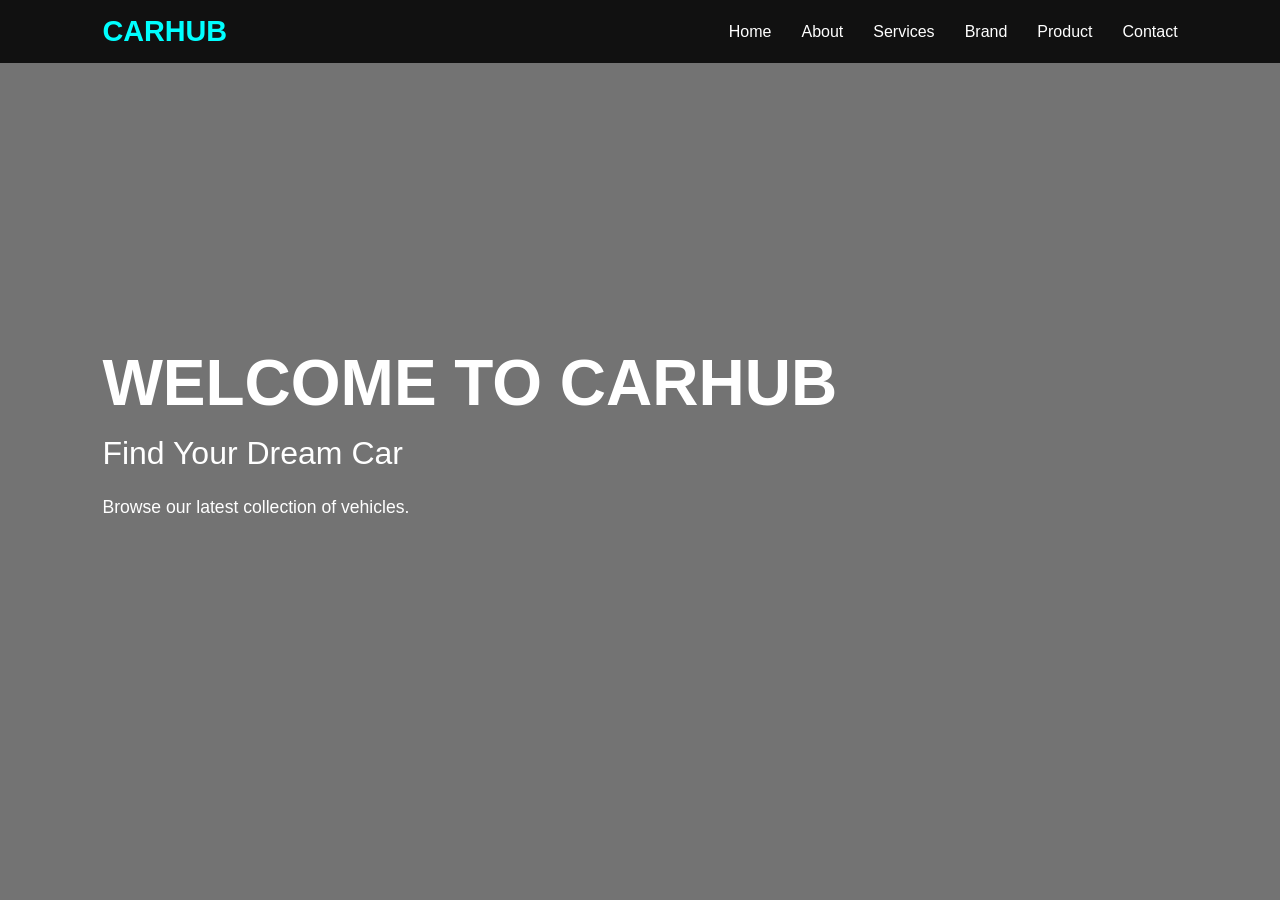
==== index.html @ b4b076c3 "done" ====
<!doctype html>
<html lang="en">
  <head>
    <meta charset="UTF-8" />
    <meta name="viewport" content="width=device-width, initial-scale=1.0" />
    <title>Document</title>
    <link rel="stylesheet" href="css/home.css" />
  </head>
  <body>
    <header>
      <div class="nav-home">
        <div class="nav">
          <h3>CARHUB</h3>
          <ul>
            <li><a href="#">Home</a></li>
            <li><a href="#">About</a></li>
            <li><a href="#">Services</a></li>
            <li><a href="#">Brand</a></li>
            <li><a href="#">Product</a></li>
            <li><a href="#Contact">Contact</a></li>
          </ul>
        </div>
      </div>
      <div id="home">
  <h1>Welcome to CARHUB</h1>
  <h2>Find Your Dream Car</h2>
  <p>Browse our latest collection of vehicles.</p>
</div>
    </header>
  </body>
</html>
---- css/home.css ----
/* ===== RESET ===== */
* {
    margin: 0;
    padding: 0;
    box-sizing: border-box;
}

body {
    font-family: 'Lucida Sans', Geneva, Verdana, sans-serif;
}

/* ===== NAVBAR ===== */
.nav-home {
    background-color: #111;
    padding: 15px 8%;
    position: fixed;
    width: 100%;
    top: 0;
    left: 0;
    z-index: 1000;
}

.nav {
    display: flex;
    justify-content: space-between;
    align-items: center;
}

.nav h3 {
    color: aqua;
    font-size: 1.8rem;
    font-weight: bold;
    cursor: pointer;
}

.nav ul {
    list-style: none;
    display: flex;
    gap: 30px;
}

.nav ul li a {
    text-decoration: none;
    color: white;
    font-size: 1rem;
    transition: color 0.3s ease;
}

.nav ul li a:hover {
    color: aqua;
}

/* ===== HERO SECTION ===== */
#home {
    position: relative;
    min-height: 100vh;

    background-image: url("https://images.unsplash.com/photo-1562003596-a5827707367d?q=80&w=1170&auto=format&fit=crop");
    background-size: cover;
    background-position: center;
    background-repeat: no-repeat;

    display: flex;
    flex-direction: column;
    justify-content: center;
    align-items: flex-start;

    padding: 0 8%;
    color: white;
}

/* Dark Overlay */
#home::before {
    content: "";
    position: absolute;
    inset: 0;
    background: rgba(0, 0, 0, 0.55);
}

/* Keep content above overlay */
#home h1,
#home h2,
#home p,
#home .btn {
    position: relative;
    z-index: 1;
}

#home h1 {
    font-size: 4rem;
    text-transform: uppercase;
    margin-bottom: 15px;
}

#home h2 {
    font-size: 2rem;
    margin-bottom: 20px;
    font-weight: 400;
}

#home p {
    max-width: 600px;
    font-size: 1.1rem;
    line-height: 1.8;
    margin-bottom: 30px;
}

/* ===== BUTTON ===== */
.btn {
    position: relative;
    z-index: 1;
    display: inline-block;
    padding: 14px 32px;
    background: aqua;
    color: #111;
    text-decoration: none;
    border-radius: 5px;
    font-weight: bold;
    transition: 0.3s ease;
}

.btn:hover {
    transform: translateY(-3px);
}
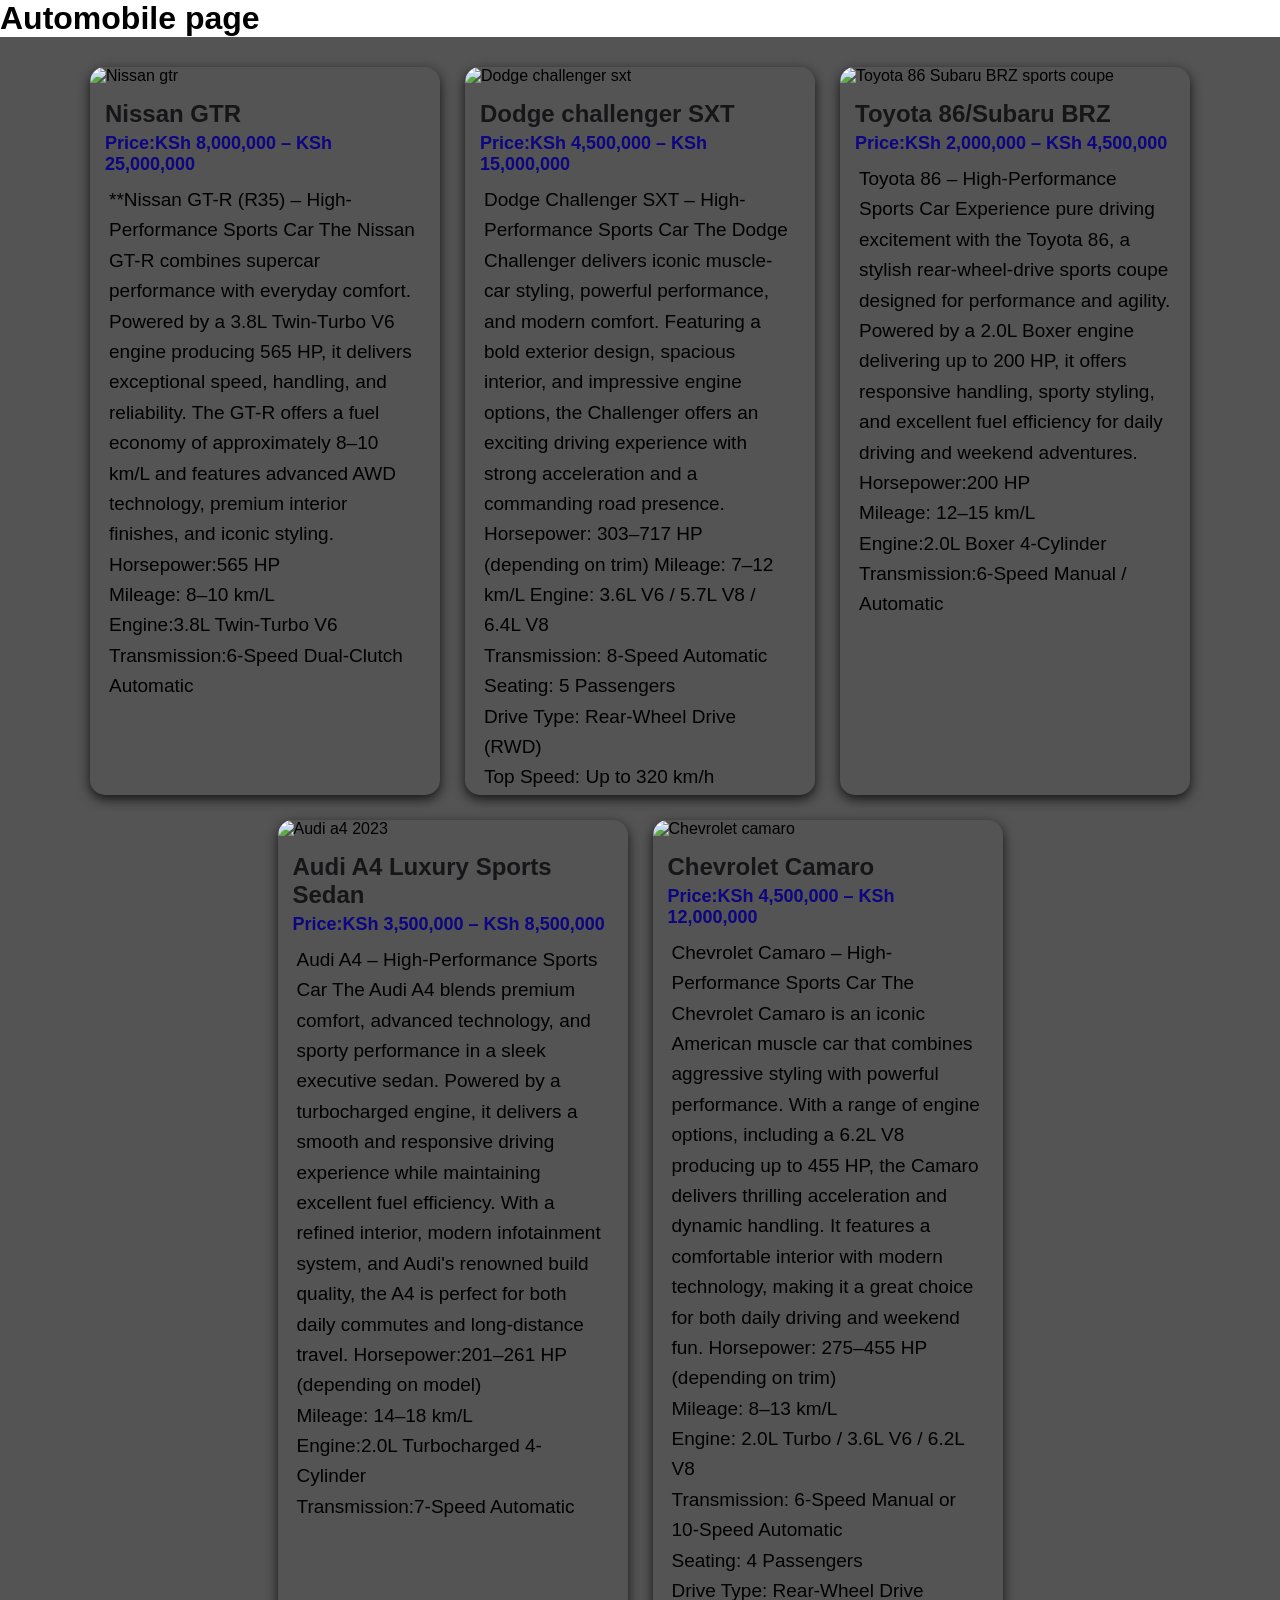
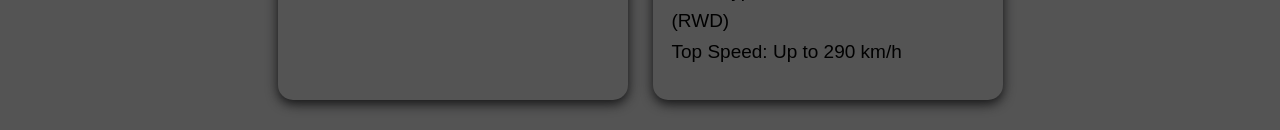
==== commit 08fd4688: "done with product" ====
--- a/index.html
+++ b/index.html
@@ -1,31 +1,90 @@
-<!doctype html>
+<!DOCTYPE html>
 <html lang="en">
-  <head>
-    <meta charset="UTF-8" />
-    <meta name="viewport" content="width=device-width, initial-scale=1.0" />
+<head> 
+    <meta charset="UTF-8">
+    <meta name="viewport" content="width=device-width, initial-scale=1.0">
     <title>Document</title>
-    <link rel="stylesheet" href="css/home.css" />
-  </head>
-  <body>
-    <header>
-      <div class="nav-home">
-        <div class="nav">
-          <h3>CARHUB</h3>
-          <ul>
-            <li><a href="#">Home</a></li>
-            <li><a href="#">About</a></li>
-            <li><a href="#">Services</a></li>
-            <li><a href="#">Brand</a></li>
-            <li><a href="#">Product</a></li>
-            <li><a href="#Contact">Contact</a></li>
-          </ul>
-        </div>
-      </div>
-      <div id="home">
-  <h1>Welcome to CARHUB</h1>
-  <h2>Find Your Dream Car</h2>
-  <p>Browse our latest collection of vehicles.</p>
-</div>
-    </header>
-  </body>
-</html>
+    <link rel="stylesheet" href="Css/prd.css">
+</head>
+<body>
+    <h1>Automobile page</h1>
+    <main>
+        <div class="image-container">
+       <img src="https://images.unsplash.com/photo-1494697536454-6f39e2cc972d?w=500&auto=format&fit=crop&q=60&ixlib=rb-4.1.0&ixid=M3wxMjA3fDB8MHxzZWFyY2h8Nnx8Y2FyJTIwaW1hZ2VzfGVufDB8fDB8fHww" alt="Nissan gtr">
+       <h3>Nissan GTR</h3>
+       <h4>Price:KSh 8,000,000 – KSh 25,000,000</h4>
+       <p>**Nissan GT-R (R35) – High-Performance Sports Car
+        
+        The Nissan GT-R combines supercar performance with everyday comfort. Powered by a 3.8L Twin-Turbo V6 engine producing 565 HP, it delivers exceptional speed, handling, and reliability. The GT-R offers a fuel economy of approximately 8–10 km/L and features advanced AWD technology, premium interior finishes, and iconic styling.
+
+Horsepower:565 HP <br>
+Mileage: 8–10 km/L <br>
+Engine:3.8L Twin-Turbo V6 <br>
+Transmission:6-Speed Dual-Clutch Automatic <br>
+</p>
+    </div>
+       <div class="image-container">
+       <img src="https://images.unsplash.com/photo-1506610654-064fbba4780c?w=500&auto=format&fit=crop&q=60&ixlib=rb-4.1.0&ixid=M3wxMjA3fDB8MHxzZWFyY2h8MTl8fHNwb3J0cyUyMGNhcnxlbnwwfHwwfHx8MA%3D%3D" alt="Dodge challenger sxt">
+       <h3>Dodge challenger SXT</h3>
+       </h3>
+       <h4>Price:KSh 4,500,000 – KSh 15,000,000</h4>
+       <p>Dodge Challenger SXT – High-Performance Sports Car
+
+The Dodge Challenger delivers iconic muscle-car styling, powerful performance, and modern comfort. Featuring a bold exterior design, spacious interior, and impressive engine options, the Challenger offers an exciting driving experience with strong acceleration and a commanding road presence.
+
+Horsepower: 303–717 HP (depending on trim)
+Mileage: 7–12 km/L 
+Engine: 3.6L V6 / 5.7L V8 / 6.4L V8 <br>
+Transmission: 8-Speed Automatic <br>
+Seating: 5 Passengers <br>
+Drive Type: Rear-Wheel Drive (RWD) <br>
+Top Speed: Up to 320 km/h <br>
+    </div>
+       <div class="image-container">
+       <img src="https://images.unsplash.com/photo-1617163744509-d1880a3b1171?w=500&auto=format&fit=crop&q=60&ixlib=rb-4.1.0&ixid=M3wxMjA3fDB8MHxzZWFyY2h8Mjh8fGNhciUyMGltYWdlc3xlbnwwfHwwfHx8MA%3D%3D" alt="Toyota 86 Subaru BRZ sports coupe">
+       <h3>Toyota 86/Subaru BRZ</h3>
+       <h4>Price:KSh 2,000,000 – KSh 4,500,000</h4>
+       <p>Toyota 86 – High-Performance Sports Car
+Experience pure driving excitement with the Toyota 86, a stylish rear-wheel-drive sports coupe designed for performance and agility. Powered by a 2.0L Boxer engine delivering up to 200 HP, it offers responsive handling, sporty styling, and excellent fuel efficiency for daily driving and weekend adventures.                                                       Horsepower:200 HP <br>
+Mileage: 12–15 km/L <br>
+Engine:2.0L Boxer 4-Cylinder <br>
+Transmission:6-Speed Manual / Automatic <br
+Seating: 4 Passengers <br>
+</p>
+    </div>
+       <div class="image-container">
+       <img src="https://images.unsplash.com/photo-1621252792374-2b79e3fcf295?w=500&auto=format&fit=crop&q=60&ixlib=rb-4.1.0&ixid=M3wxMjA3fDB8MHxzZWFyY2h8N3x8Y2FyJTIwaW1hZ2VzfGVufDB8fDB8fHww" alt="Audi a4 2023">
+       <h3>Audi A4 Luxury Sports Sedan</h3>
+       <h4>Price:KSh 3,500,000 – KSh 8,500,000</h4>
+       <p>Audi A4 – High-Performance Sports Car
+
+The Audi A4 blends premium comfort, advanced technology, and sporty performance in a sleek executive sedan. Powered by a turbocharged engine, it delivers a smooth and responsive driving experience while maintaining excellent fuel efficiency. With a refined interior, modern infotainment system, and Audi's renowned build quality, the A4 is perfect for both daily commutes and long-distance travel.
+Horsepower:201–261 HP (depending on model) <br>
+Mileage: 14–18 km/L <br>
+Engine:2.0L Turbocharged 4-Cylinder <br>
+Transmission:7-Speed Automatic <br>
+</p>
+    </div>
+       <div class="image-container">
+       <img src="https://images.unsplash.com/photo-1552519507-da3b142c6e3d?w=500&auto=format&fit=crop&q=60&ixlib=rb-4.1.0&ixid=M3wxMjA3fDB8MHxzZWFyY2h8Mjh8fHNwb3J0cyUyMGNhcnxlbnwwfHwwfHx8MA%3D%3D" alt="Chevrolet camaro">
+       <h3>Chevrolet Camaro</h3>
+       <h4>Price:KSh 4,500,000 – KSh 12,000,000</h4>
+       <p>Chevrolet Camaro – High-Performance Sports Car
+The Chevrolet Camaro is an iconic American muscle car that combines aggressive styling with powerful performance. With a range of engine options, including a 6.2L V8 producing up to 455 HP, the Camaro delivers thrilling acceleration and dynamic handling. It features a comfortable interior with modern technology, making it a great choice for both daily driving and weekend fun.
+
+
+Horsepower: 275–455 HP (depending on trim) <br>
+Mileage: 8–13 km/L <br>
+Engine: 2.0L Turbo / 3.6L V6 / 6.2L V8 <br>
+Transmission: 6-Speed Manual or 10-Speed Automatic <br>
+Seating: 4 Passengers <br>
+Drive Type: Rear-Wheel Drive (RWD) <br>
+Top Speed: Up to 290 km/h <br>
+
+
+<br>
+</p>
+    </div>
+    </main>
+</body>
+</html>
--- a/Css/prd.css
+++ b/Css/prd.css
@@ -0,0 +1,69 @@
+*{
+
+    margin: 0;
+    padding: 0;
+    box-sizing: border-box;
+    font-family: Arial, sans-serif;
+}
+
+main{
+    background: rgba(17, 17, 17, 0.719);
+    padding: 30px;
+    display: flex;
+    flex-wrap: wrap;
+    justify-content: center;
+    gap: 25px;
+}
+
+.image-container{
+    width: 350px;
+    background:#111111 #121213;
+    border-radius: 15px;
+    overflow: hidden;
+    box-shadow: 0 4px 12px rgb(21, 21, 22);
+    transition: transform 0.3s ease;
+}
+
+.image-container:hover{
+    transform: translateY(-8px);
+}
+
+.image-container img{
+    width: 100%;
+    height: 220px;
+    object-fit: cover;
+}
+
+.image-container h3{
+    font-size: 24px;
+    color: #161618;
+    padding: 15px 15px 5px;
+}
+
+.image-container h4{
+    color: #0d0581;
+    padding: 0 15px 10px;
+    font-size: 18px;
+}
+
+.image-container p{
+    padding: 0 19px 2px;
+    color: #000000;
+    line-height: 1.6;
+    font-size: 19px;
+}
+
+.image-container p br{
+    margin-bottom: 5000000000000000000000000000000000000000000000000px;
+}
+
+@media (max-width: 768px){
+    .image-container{
+        width: 1000000000000000000000000000000000000000000000000000000000000000000000000000000000000%;
+        max-width: 40000000000000000000000000000000000000000000000000000000000000000000000000000000000000000px;
+    }
+
+    body{
+        padding: 15px;
+    }
+}
